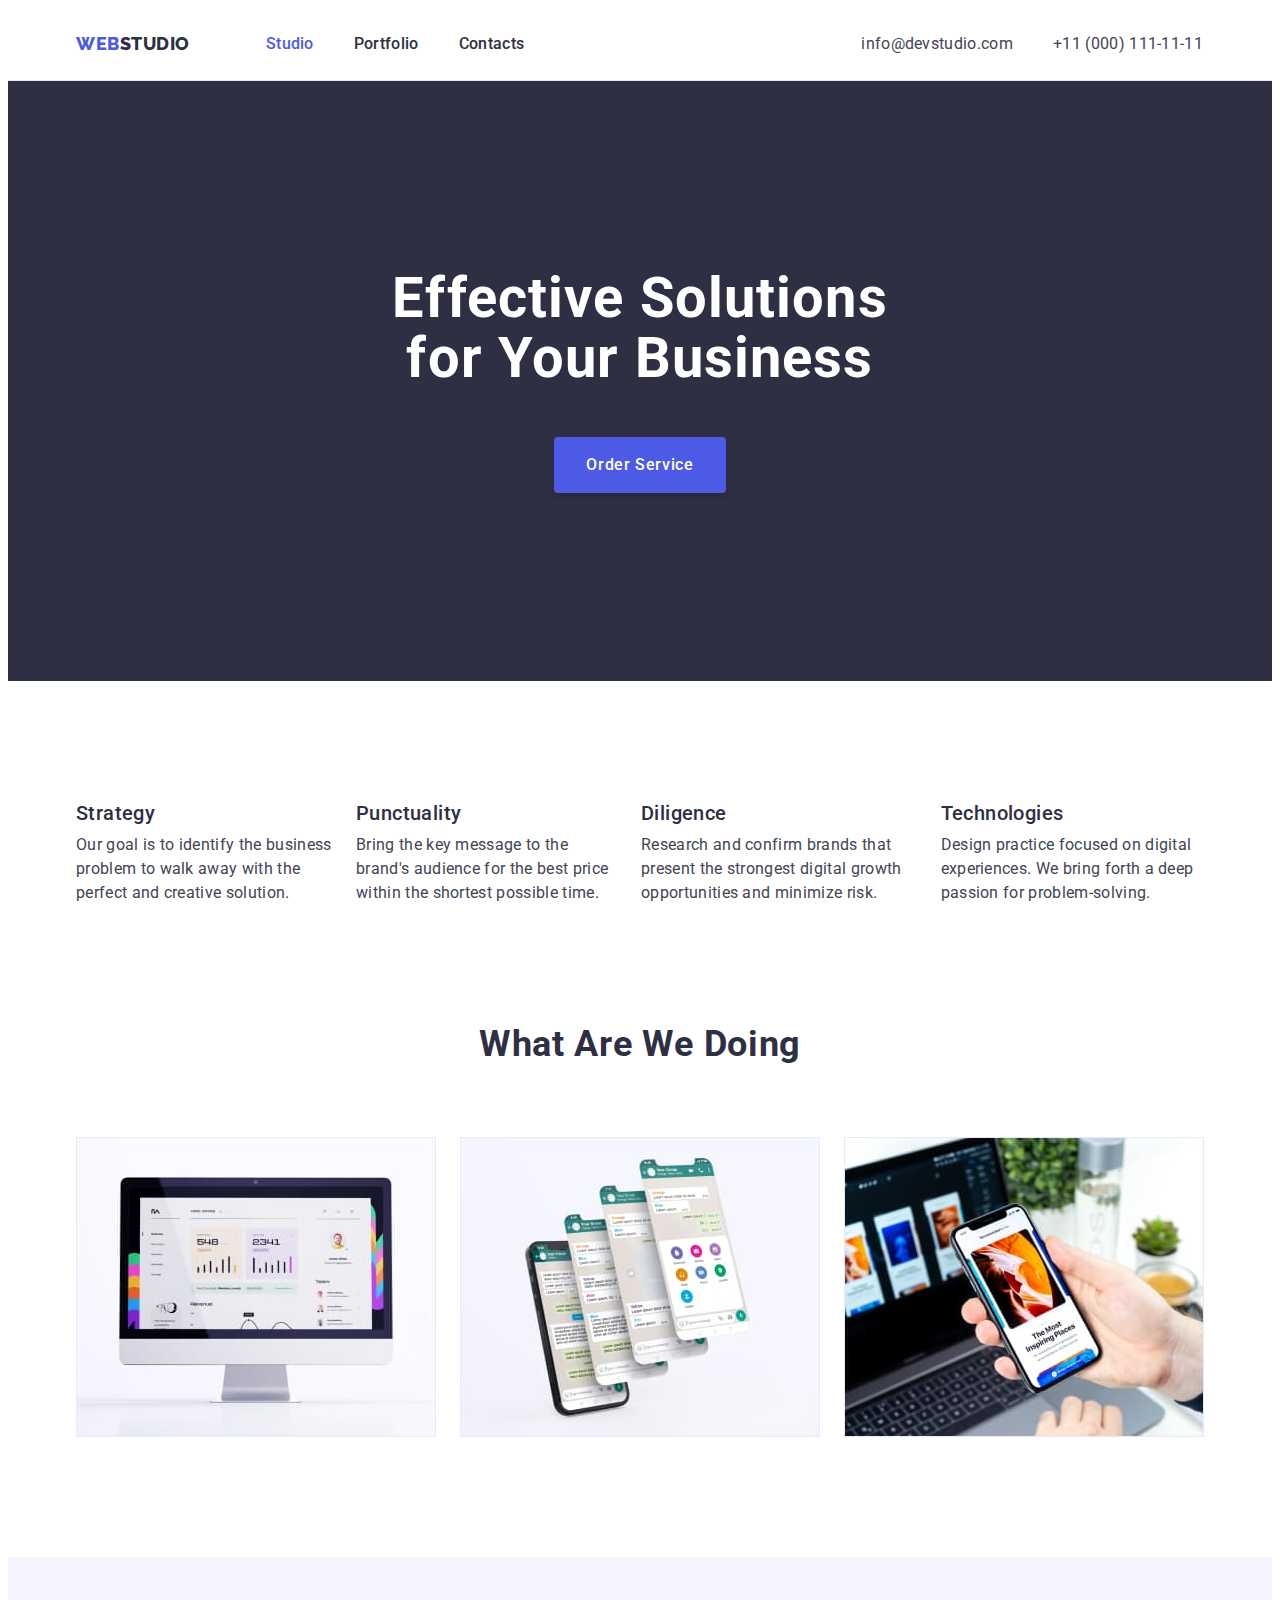
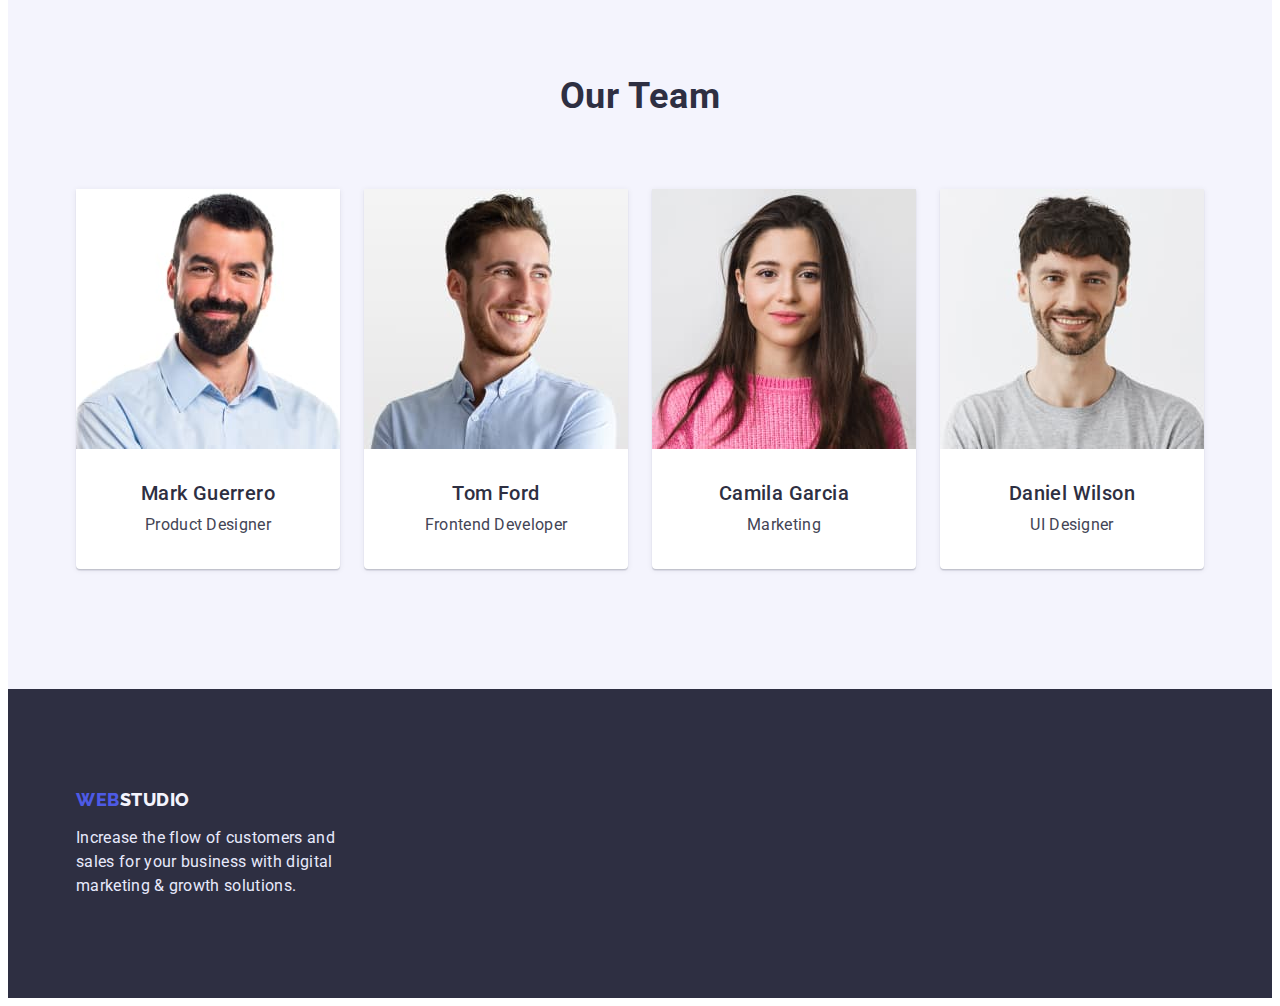
==== index.html @ e0e643dc "Initial commit" ====
<!DOCTYPE html>
<html lang="en">
  <head>
    <meta charset="UTF-8" />
    <meta http-equiv="X-UA-Compatible" content="IE=edge" />
    <meta name="viewport" content="width=device-width, initial-scale=1.0" />
    <title>WEB STUDIO</title>
    <link rel="preconnect" href="https://fonts.googleapis.com" />
    <link rel="preconnect" href="https://fonts.gstatic.com" crossorigin />
    <link
      href="https://fonts.googleapis.com/css2?family=Raleway:wght@800&family=Roboto:wght@400;500;700&display=swap"
      rel="stylesheet"
    />
    <link
      rel="stylesheet"
      href="https://cdnjs.cloudflare.com/ajax/libs/modern-normalize/1.1.0/modern-normalize.min.css"
      integrity="sha512-wpPYUAdjBVSE4KJnH1VR1HeZfpl1ub8YT/NKx4PuQ5NmX2tKuGu6U/JRp5y+Y8XG2tV+wKQpNHVUX03MfMFn9Q=="
      crossorigin="anonymous"
      referrerpolicy="no-referrer"
    />
    <link rel="stylesheet" href="./css/styles.css" />
  </head>
  <body>
    <!-- HEADER -->
    <header class="header">
      <div class="container header-container">
        <nav class="nav">
          <a href="./index.html" class="logo link"
            ><span class="logo-accent">Web</span>Studio</a
          >
          <ul class="nav-list">
            <li class="list">
              <a href="./index.html" class="link nav-link current">Studio</a>
            </li>
            <li class="list">
              <a href="./portfolio.html" class="link nav-link">Portfolio</a>
            </li>
            <li class="list">
              <a href="" class="link nav-link">Contacts</a>
            </li>
          </ul>
        </nav>
        <address>
          <ul class="address-list">
            <li class="list address-list-item">
              <a href="mailto:info@devstudio.com" class="link address-link"
                >info@devstudio.com</a
              >
            </li>
            <li class="list address-list-item">
              <a href="tel:+110001111111" class="link address-link"
                >+11 (000) 111-11-11</a
              >
            </li>
          </ul>
        </address>
      </div>
    </header>

    <!-- BODY -->
    <main>
      <!-- HERO -->
      <section class="section-black">
        <div class="container">
          <h1 class="hero-title">
            Effective Solutions <br />for Your Business
          </h1>
          <button type="button" class="hero-btn">Order Service</button>
        </div>
      </section>

      <!-- Feature -->
      <section class="feature-section">
       <div class="container">
          <h2 class="section-title hidden">Our feature</h2>
          <ul class="feature-list">
            <li class="list">
              <h3 class="subtitle">Strategy</h3>
              <p class="section-text">
                Our goal is to identify the business problem to walk away with
                the perfect and creative solution.
              </p>
            </li>
            <li class="list">
              <h3 class="subtitle">Punctuality</h3>
              <p class="section-text">
                Bring the key message to the brand's audience for the best price
                within the shortest possible time.
              </p>
            </li>
            <li class="list">
              <h3 class="subtitle">Diligence</h3>
              <p class="section-text">
                Research and confirm brands that present the strongest digital
                growth opportunities and minimize risk.
              </p>
            </li>
            <li class="list">
              <h3 class="subtitle">Technologies</h3>
              <p class="section-text">
                Design practice focused on digital experiences. We bring forth a
                deep passion for problem-solving.
              </p>
            </li>
          </ul>
        </div>
      </section>

      <!-- What are we doing -->
      <section class="product-section">
        <div class="container">
          <h2 class="section-title">What are we doing</h2>
          <ul class="product-section-list">
            <li class="list">
              <img
                src="./images/item-one.jpg"
                alt="Monitor with the opend page of the blog"
                width="360"
              />
            </li>
            <li class="list">
              <img
                src="./images/item-two.jpg"
                alt="Several screens of the chats of the phone"
                width="360"
              />
            </li>
            <li class="list">
              <img
                src="./images/item-three.jpg"
                alt="Computer on the background of the phone"
                width="360"
              />
            </li>
          </ul>
        </div>
      </section>

      <!-- TEAM -->
      <section class="team-section">
        <div class="container">
          <h2 class="section-title">Our Team</h2>
          <ul class="team-list">
            <li class="list team-item">
              <img
                src="./images/mark-guerrero.jpg"
                alt="Smiling man with short hair, beard and blue shirt"
                width="264"
              />
              <div class="team-item-container">
                <h3 class="subtitle">Mark Guerrero</h3>
                <p class="section-text">Product Designer</p>
              </div>
            </li>
            <li class="list team-item">
              <img
                src="./images/tom-ford.jpg"
                alt="Wide smiling man with middle brown hair, beard and blue shirt"
                width="264"
              />
              <div class="team-item-container">
                <h3 class="subtitle">Tom Ford</h3>
                <p class="section-text">Frontend Developer</p>
              </div>
            </li>
            <li class="list team-item">
              <img
                src="./images/camila-garcia.jpg"
                alt="Young pretty woman with long dark hair and in a pink sweater"
                width="264"
              />
              <div class="team-item-container">
                <h3 class="subtitle">Camila Garcia</h3>
                <p class="section-text">Marketing</p>
              </div>
            </li>
            <li class="list team-item">
              <img
                src="./images/daniel-wilson.jpg"
                alt="Smiling young man with thick short hair, beard and grey T-shirt"
                width="264"
              />
              <div class="team-item-container">
                <h3 class="subtitle">Daniel Wilson</h3>
                <p class="section-text">UI Designer</p>
              </div>
            </li>
          </ul>
        </div>
      </section>
    </main>

    <!-- FOOTER -->
    <footer class="footer-section">
      <div class="container">
        <a href="./index.html" class="link footer-logo"
          ><span class="logo-accent">Web</span>Studio</a
        >
        <p class="footer-text">
          Increase the flow of customers and sales for your business with
          digital marketing & growth solutions.
        </p>
      </div>
    </footer>
  </body>
</html>
---- css/styles.css ----
:root {
  --primary-brand-color: #4d5ae5;
  --pressed-state-color: #404bbf;
  --dark-color: #2e2f42;
  --main-text-color: #434455;
  --decor-color: #e7e9fc;
  --light-color: #f4f4fd;
  --white-color: #ffffff;

  --main-letter-spacing: 0.02em;
}

/* -----------------GENERAL SETTINGS----------------- */

html {
  box-sizing: border-box;
}

*,
*::before,
*::after {
  box-sizing: inherit;
}

body {
  font-family: "Roboto", sans-serif;
  font-size: 16px;
  color: var(--main-text-color);
  background-color: var(--white-color);
}

h1,
h2,
h3,
h4,
h5,
ul,
p {
  margin: 0;
  padding: 0;
}

img {
  display: block;
  max-width: 100%;
  height: auto;
}

.nav-link.current {
  color: var(--primary-brand-color);
}

.link {
  text-decoration: none;
}

.list {
  list-style: none;
  margin: 0;
  padding: 0;
}

.hidden {
  position: absolute;
  white-space: nowrap;
  width: 1px;
  height: 1px;
  overflow: hidden;
  border: 0;
  padding: 0;
  clip: rect(0 0 0 0);
  clip-path: inset(50%);
  margin: -1px;
}

/* -----------------HEADER----------------- */
.header {
  padding: 24px 0 24px;
  background-color: var(--white-color);
  border-bottom: 1px solid var(--decor-color);
}

.header-container {
  display: flex;
  justify-content: space-between;
}

.nav {
  display: flex;
  align-items: flex-start;
}

.logo {
  font-family: "Raleway", sans-serif;
  font-weight: 800;
  font-size: 18px;
  line-height: 1.333;
  color: var(--dark-color);
  text-transform: uppercase;
  letter-spacing: 0.03em;
  margin-right: 76px;
}

.logo-accent {
  color: var(--primary-brand-color);
}

.nav-list {
  display: flex;
  gap: 40px;
}

.nav-link {
  color: var(--dark-color);
  font-weight: 500;
  line-height: 1.5;
  letter-spacing: var(--main-letter-spacing);
  gap: 40px;
}

.link.nav-link:hover,
.link.nav-link:focus,
.link.nav-link:active {
  color: var(--pressed-state-color);
}

.address-list {
  display: flex;
  gap: 40px;
}

.address-list-item {
  min-width: 151px;
}

.address-link {
  font-style: normal;
  color: var(--main-text-color);
  line-height: 1.5;
  letter-spacing: var(--main-letter-spacing);
}

.address-link:hover,
.address-link:focus,
.address-link:active {
  color: var(--pressed-state-color);
}

/* -----------------HERO----------------- */
.section-black {
  background-color: var(--dark-color);
  text-align: center;
  padding: 188px 0px;
}
.hero-title {
  color: var(--white-color);
  font-weight: 700;
  font-size: 56px;
  line-height: 1.071;
  letter-spacing: var(--main-letter-spacing);
  margin-bottom: 48px;
}
.hero-btn {
  font-family: "Roboto", sans-serif;
  background-color: var(--primary-brand-color);
  box-shadow: 0px 4px 4px rgba(0, 0, 0, 0.15);
  border-radius: 4px;
  border: none;
  color: var(--white-color);
  padding: 16px 32px;
  font-size: 16px;
  font-weight: 500;
  line-height: 24px;
  letter-spacing: 0.04em;
  cursor: pointer;
}
.hero-btn:hover,
.hero-btn:focus {
  background-color: var(--pressed-state-color);
}

/* -----------------SECTION GENERAL SETTINGS----------------- */
.container {
  width: 100%;
  max-width: 1158px;
  padding: 0 15px;
  margin: 0 auto;
  /* outline: 2px solid red; */
}

.section-title {
  font-weight: 700;
  font-size: 36px;
  line-height: 1.11;
  letter-spacing: var(--main-letter-spacing);
  text-transform: capitalize;
  color: var(--dark-color);
  margin-bottom: 72px;
  text-align: center;
}

.subtitle {
  color: var(--dark-color);
  font-weight: 500;
  font-size: 20px;
  line-height: 1.2;
  letter-spacing: var(--main-letter-spacing);
  margin-bottom: 8px;
}
.section-text {
  line-height: 1.5;
  letter-spacing: var(--main-letter-spacing);
}

/* -----------------FEATURE SECTION----------------- */
.feature-section {
  padding-top: 120px;
  padding-bottom: 60px;
}

.feature-list {
  display: flex;
  gap: 24px;
}

.feature-list > .list {
  width: calc((100%-3 * 24) / 4);
}

/* -----------------WHAT WE ARE DOING SECTION----------------- */
.product-section {
  padding: 60px 0 120px 0;
}

.product-section-list {
  display: flex;
  gap: 24px;
}

/* -----------------TEAM SECTION----------------- */
.team-section {
  background-color: var(--light-color);
  padding: 120px 0;
}

.team-item {
  background-color: var(--white-color);
  max-width: 264px;
  text-align: center;
  box-shadow: 0px 1px 6px rgba(46, 47, 66, 0.08),
    0px 1px 1px rgba(46, 47, 66, 0.16), 0px 2px 1px rgba(46, 47, 66, 0.08);
  border-radius: 0px 0px 4px 4px;
}

.team-item-container {
  padding: 32px 0;
}

.team-list {
  display: flex;
  gap: 24px;
}

/* -----------------FOOTER----------------- */
.footer-section {
  margin: 0;
  background-color: var(--dark-color);
  padding: 100px 0 100px 0;
}
.footer-logo {
  display: inline-block;
  color: var(--light-color);
  font-weight: 800;
  font-size: 18px;
  font-family: "Raleway", sans-serif;
  letter-spacing: 0.03em;
  text-transform: uppercase;
  margin-bottom: 16px;
}
.footer-text {
  color: var(--decor-color);
  line-height: 1.5;
  letter-spacing: var(--main-letter-spacing);
  max-width: 264px;
}

/* -----------------PORTFOLIO----------------- */
.section-btn {
  margin-bottom: 72px;
}

.portfolio-btn {
  background-color: var(--light-color);
  border: 1px solid var(--decor-color);
  border-radius: 4px;
  font-family: "Roboto", sans-serif;
  font-size: 16px;
  font-weight: 500;
  line-height: 1.5;
  letter-spacing: 0.04em;
  color: var(--primary-brand-color);
  cursor: pointer;
  padding: 12px 24px;
}

.portfolio-btn:hover,
.portfolio-btn:focus {
  background-color: var(--pressed-state-color);
  color: var(--white-color);
  border-color: transparent;
  box-shadow: 0px 3px 1px rgba(0, 0, 0, 0.1), 0px 2px 1px rgba(0, 0, 0, 0.08),
    0px 2px 2px rgba(0, 0, 0, 0.12);
}

.portfolio-section {
  padding-top: 96px;
  padding-bottom: 120px;
}

.section-btn {
  display: flex;
  gap: 24px;
  justify-content: center;
}

.portfolio-list {
  display: flex;
  flex-wrap: wrap;
  gap: 24px;
  row-gap: 48px;
}

.portfolio-list-item {
  max-width: calc((100% - 48px) / 3);
}

.portfolio-list-item-div {
  max-width: 360px;
  border: 1px solid var(--decor-color);
  border-top: none;
  padding: 32px 0 32px 16px;
}

.subtitle-portfolio {
  margin: 0 0 8px;
}
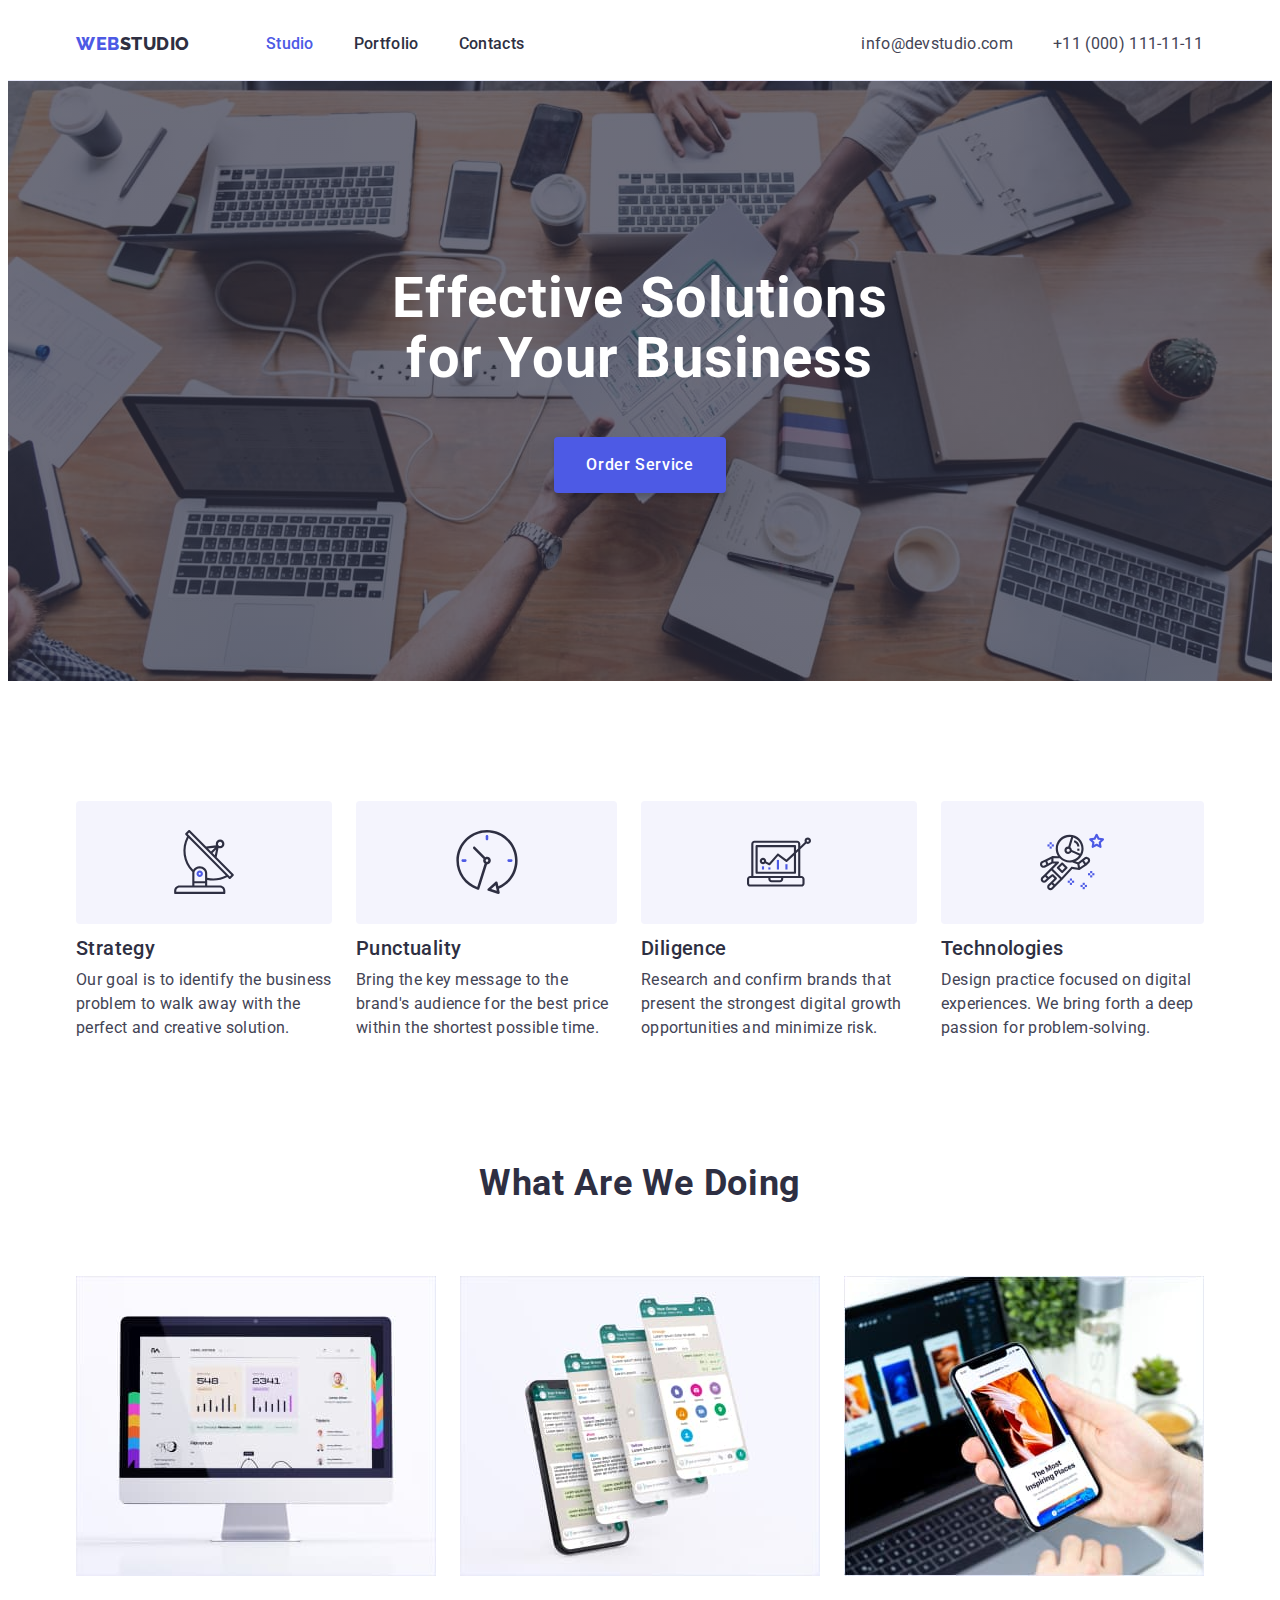
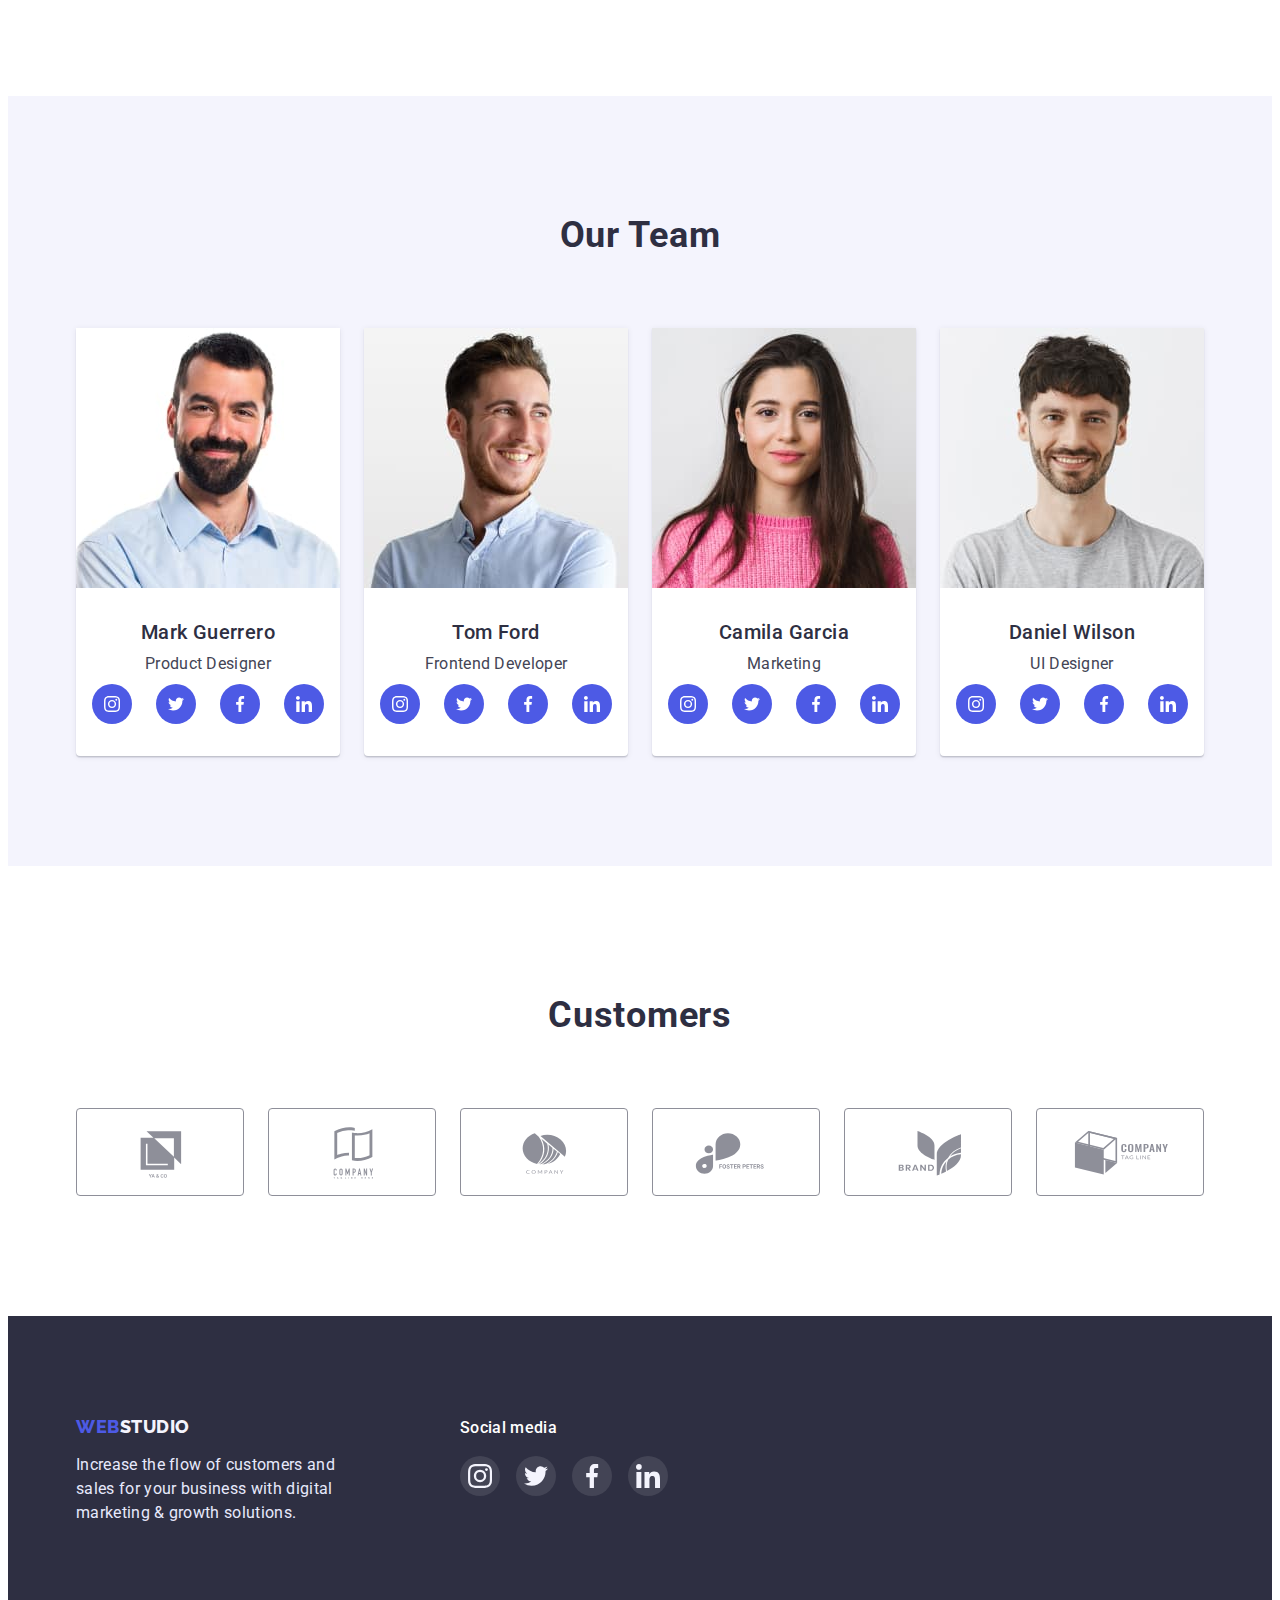
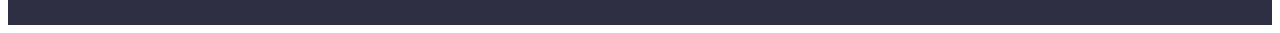
==== commit 5583a688: "Added decorative effects and vector images" ====
--- a/index.html
+++ b/index.html
@@ -9,15 +9,13 @@
     <link rel="preconnect" href="https://fonts.gstatic.com" crossorigin />
     <link
       href="https://fonts.googleapis.com/css2?family=Raleway:wght@800&family=Roboto:wght@400;500;700&display=swap"
-      rel="stylesheet"
-    />
+      rel="stylesheet" />
     <link
       rel="stylesheet"
       href="https://cdnjs.cloudflare.com/ajax/libs/modern-normalize/1.1.0/modern-normalize.min.css"
       integrity="sha512-wpPYUAdjBVSE4KJnH1VR1HeZfpl1ub8YT/NKx4PuQ5NmX2tKuGu6U/JRp5y+Y8XG2tV+wKQpNHVUX03MfMFn9Q=="
       crossorigin="anonymous"
-      referrerpolicy="no-referrer"
-    />
+      referrerpolicy="no-referrer" />
     <link rel="stylesheet" href="./css/styles.css" />
   </head>
   <body>
@@ -57,9 +55,9 @@
       </div>
     </header>
 
-    <!-- BODY -->
+    <!----------------------- BODY ----------------------->
     <main>
-      <!-- HERO -->
+      <!----------------------- HERO ----------------------->
       <section class="section-black">
         <div class="container">
           <h1 class="hero-title">
@@ -69,33 +67,33 @@
         </div>
       </section>
 
-      <!-- Feature -->
+      <!----------------------- Feature ----------------------->
       <section class="feature-section">
-       <div class="container">
+        <div class="container">
           <h2 class="section-title hidden">Our feature</h2>
           <ul class="feature-list">
-            <li class="list">
+            <li class="list feature-item">
               <h3 class="subtitle">Strategy</h3>
               <p class="section-text">
                 Our goal is to identify the business problem to walk away with
                 the perfect and creative solution.
               </p>
             </li>
-            <li class="list">
+            <li class="list feature-item punct">
               <h3 class="subtitle">Punctuality</h3>
               <p class="section-text">
                 Bring the key message to the brand's audience for the best price
                 within the shortest possible time.
               </p>
             </li>
-            <li class="list">
+            <li class="list feature-item dil">
               <h3 class="subtitle">Diligence</h3>
               <p class="section-text">
                 Research and confirm brands that present the strongest digital
                 growth opportunities and minimize risk.
               </p>
             </li>
-            <li class="list">
+            <li class="list feature-item tech">
               <h3 class="subtitle">Technologies</h3>
               <p class="section-text">
                 Design practice focused on digital experiences. We bring forth a
@@ -106,7 +104,7 @@
         </div>
       </section>
 
-      <!-- What are we doing -->
+      <!----------------------- What are we doing ----------------------->
       <section class="product-section">
         <div class="container">
           <h2 class="section-title">What are we doing</h2>
@@ -115,28 +113,25 @@
               <img
                 src="./images/item-one.jpg"
                 alt="Monitor with the opend page of the blog"
-                width="360"
-              />
+                width="360" />
             </li>
             <li class="list">
               <img
                 src="./images/item-two.jpg"
                 alt="Several screens of the chats of the phone"
-                width="360"
-              />
+                width="360" />
             </li>
             <li class="list">
               <img
                 src="./images/item-three.jpg"
                 alt="Computer on the background of the phone"
-                width="360"
-              />
-            </li>
-          </ul>
-        </div>
-      </section>
-
-      <!-- TEAM -->
+                width="360" />
+            </li>
+          </ul>
+        </div>
+      </section>
+
+      <!----------------------- TEAM ----------------------->
       <section class="team-section">
         <div class="container">
           <h2 class="section-title">Our Team</h2>
@@ -145,61 +140,253 @@
               <img
                 src="./images/mark-guerrero.jpg"
                 alt="Smiling man with short hair, beard and blue shirt"
-                width="264"
-              />
+                width="264" />
               <div class="team-item-container">
                 <h3 class="subtitle">Mark Guerrero</h3>
                 <p class="section-text">Product Designer</p>
+                <ul class="team-soc-list list">
+                  <li class="team-soc-item">
+                    <a href="" class="team-soc-link link">
+                      <svg class="team-soc-icon" width="16" height="16">
+                        <use href="./images/icons.svg#icon-instagram"></use>
+                      </svg>
+                    </a>
+                  </li>
+                  <li class="team-soc-item">
+                    <a href="" class="team-soc-link link">
+                      <svg class="team-soc-icon" width="16" height="16">
+                        <use href="./images/icons.svg#icon-twitter"></use>
+                      </svg>
+                    </a>
+                  </li>
+                  <li class="team-soc-item">
+                    <a href="" class="team-soc-link link">
+                      <svg class="team-soc-icon" width="16" height="16">
+                        <use href="./images/icons.svg#icon-facebook"></use>
+                      </svg>
+                    </a>
+                  </li>
+                  <li class="team-soc-item">
+                    <a href="" class="team-soc-link link">
+                      <svg class="team-soc-icon" width="16" height="16">
+                        <use href="./images/icons.svg#icon-linkedin"></use>
+                      </svg>
+                    </a>
+                  </li>
+                </ul>
               </div>
             </li>
             <li class="list team-item">
               <img
                 src="./images/tom-ford.jpg"
                 alt="Wide smiling man with middle brown hair, beard and blue shirt"
-                width="264"
-              />
+                width="264" />
               <div class="team-item-container">
                 <h3 class="subtitle">Tom Ford</h3>
                 <p class="section-text">Frontend Developer</p>
+                <ul class="team-soc-list list">
+                  <li class="team-soc-item">
+                    <a href="" class="team-soc-link link">
+                      <svg class="team-soc-icon" width="16" height="16">
+                        <use href="./images/icons.svg#icon-instagram"></use>
+                      </svg>
+                    </a>
+                  </li>
+                  <li class="team-soc-item">
+                    <a href="" class="team-soc-link link">
+                      <svg class="team-soc-icon" width="16" height="16">
+                        <use href="./images/icons.svg#icon-twitter"></use>
+                      </svg>
+                    </a>
+                  </li>
+                  <li class="team-soc-item">
+                    <a href="" class="team-soc-link link"
+                      ><svg class="team-soc-icon" width="16" height="16">
+                        <use href="./images/icons.svg#icon-facebook"></use></svg
+                    ></a>
+                  </li>
+                  <li class="team-soc-item">
+                    <a href="" class="team-soc-link link"
+                      ><svg class="team-soc-icon" width="16" height="16">
+                        <use href="./images/icons.svg#icon-linkedin"></use></svg
+                    ></a>
+                  </li>
+                </ul>
               </div>
             </li>
             <li class="list team-item">
               <img
                 src="./images/camila-garcia.jpg"
                 alt="Young pretty woman with long dark hair and in a pink sweater"
-                width="264"
-              />
+                width="264" />
               <div class="team-item-container">
                 <h3 class="subtitle">Camila Garcia</h3>
                 <p class="section-text">Marketing</p>
+                <ul class="team-soc-list list">
+                  <li class="team-soc-item">
+                    <a href="" class="team-soc-link link">
+                      <svg class="team-soc-icon" width="16" height="16">
+                        <use href="./images/icons.svg#icon-instagram"></use>
+                      </svg>
+                    </a>
+                  </li>
+                  <li class="team-soc-item">
+                    <a href="" class="team-soc-link link"
+                      ><svg class="team-soc-icon" width="16" height="16">
+                        <use href="./images/icons.svg#icon-twitter"></use></svg
+                    ></a>
+                  </li>
+                  <li class="team-soc-item">
+                    <a href="" class="team-soc-link link"
+                      ><svg class="team-soc-icon" width="16" height="16">
+                        <use href="./images/icons.svg#icon-facebook"></use></svg
+                    ></a>
+                  </li>
+                  <li class="team-soc-item">
+                    <a href="" class="team-soc-link link"
+                      ><svg class="team-soc-icon" width="16" height="16">
+                        <use href="./images/icons.svg#icon-linkedin"></use></svg
+                    ></a>
+                  </li>
+                </ul>
               </div>
             </li>
             <li class="list team-item">
               <img
                 src="./images/daniel-wilson.jpg"
                 alt="Smiling young man with thick short hair, beard and grey T-shirt"
-                width="264"
-              />
+                width="264" />
               <div class="team-item-container">
                 <h3 class="subtitle">Daniel Wilson</h3>
                 <p class="section-text">UI Designer</p>
+                <ul class="team-soc-list list">
+                  <li class="team-soc-item">
+                    <a href="" class="team-soc-link link">
+                      <svg class="team-soc-icon" width="16" height="16">
+                        <use href="./images/icons.svg#icon-instagram"></use>
+                      </svg>
+                    </a>
+                  </li>
+                  <li class="team-soc-item">
+                    <a href="" class="team-soc-link link"
+                      ><svg class="team-soc-icon" width="16" height="16">
+                        <use href="./images/icons.svg#icon-twitter"></use></svg
+                    ></a>
+                  </li>
+                  <li class="team-soc-item">
+                    <a href="" class="team-soc-link link"
+                      ><svg class="team-soc-icon" width="16" height="16">
+                        <use href="./images/icons.svg#icon-facebook"></use></svg
+                    ></a>
+                  </li>
+                  <li class="team-soc-item">
+                    <a href="" class="team-soc-link link"
+                      ><svg class="team-soc-icon" width="16" height="16">
+                        <use href="./images/icons.svg#icon-linkedin"></use></svg
+                    ></a>
+                  </li>
+                </ul>
               </div>
             </li>
           </ul>
         </div>
       </section>
+
+      <!----------------------- CUSTOMERS ----------------------->
+      <section class="customer-section">
+        <div class="container">
+          <h2 class="section-title">Customers</h2>
+          <ul class="customer-list list">
+            <li class="customer-item">
+              <a href="" class="customer-link link">
+                <svg class="customer-icon" width="104" height="56">
+                  <use href="./images/icons.svg#icon-Logo"></use>
+                </svg>
+              </a>
+            </li>
+            <li class="customer-item">
+              <a href="" class="customer-link link">
+                <svg class="customer-icon" width="104" height="56">
+                  <use href="./images/icons.svg#icon-Logo-1"></use>
+                </svg>
+              </a>
+            </li>
+            <li class="customer-item">
+              <a href="" class="customer-link link">
+                <svg class="customer-icon" width="104" height="56">
+                  <use href="./images/icons.svg#icon-Logo-2"></use>
+                </svg>
+              </a>
+            </li>
+            <li class="customer-item">
+              <a href="" class="customer-link link">
+                <svg class="customer-icon" width="104" height="56">
+                  <use href="./images/icons.svg#icon-Logo-3"></use>
+                </svg>
+              </a>
+            </li>
+            <li class="customer-item">
+              <a href="" class="customer-link link">
+                <svg class="customer-icon" width="104" height="56">
+                  <use href="./images/icons.svg#icon-Logo-4"></use>
+                </svg>
+              </a>
+            </li>
+            <li class="customer-item">
+              <a href="" class="customer-link link">
+                <svg class="customer-icon" width="104" height="56">
+                  <use href="./images/icons.svg#icon-Logo-5"></use>
+                </svg>
+              </a>
+            </li>
+          </ul>
+        </div>
+      </section>
     </main>
 
-    <!-- FOOTER -->
+    <!----------------------- FOOTER ----------------------->
     <footer class="footer-section">
-      <div class="container">
-        <a href="./index.html" class="link footer-logo"
-          ><span class="logo-accent">Web</span>Studio</a
-        >
-        <p class="footer-text">
-          Increase the flow of customers and sales for your business with
-          digital marketing & growth solutions.
-        </p>
+      <div class="footer-container container">
+        <section class="footer-wrap">
+          <a href="./index.html" class="link footer-logo"
+            ><span class="logo-accent">Web</span>Studio</a
+          >
+          <p class="footer-text">
+            Increase the flow of customers and sales for your business with
+            digital marketing & growth solutions.
+          </p>
+        </section>
+        <!---------------- SOCIAL LINKS ---------------->
+        <section class="footer-wrap">
+          <h3 class="footer-subtitle">Social media</h3>
+          <ul class="footer-soc-list list">
+            <li class="footer-soc-item">
+              <a href="" class="footer-soc-link link">
+                <svg class="footer-soc-icon" width="24" height="24">
+                  <use href="./images/icons.svg#icon-instagram"></use>
+                </svg>
+              </a>
+            </li>
+            <li class="footer-soc-item">
+              <a href="" class="footer-soc-link link"
+                ><svg class="team-soc-icon" width="24" height="24">
+                  <use href="./images/icons.svg#icon-twitter"></use></svg
+              ></a>
+            </li>
+            <li class="footer-soc-item">
+              <a href="" class="footer-soc-link link"
+                ><svg class="team-soc-icon" width="24" height="24">
+                  <use href="./images/icons.svg#icon-facebook"></use></svg
+              ></a>
+            </li>
+            <li class="footer-soc-item">
+              <a href="" class="footer-soc-link link"
+                ><svg class="team-soc-icon" width="24" height="24">
+                  <use href="./images/icons.svg#icon-linkedin"></use></svg
+              ></a>
+            </li>
+          </ul>
+        </section>
       </div>
     </footer>
   </body>
--- a/css/styles.css
+++ b/css/styles.css
@@ -148,9 +148,19 @@
 
 /* -----------------HERO----------------- */
 .section-black {
-  background-color: var(--dark-color);
+  background-color: rgba(46, 47, 66, 0.7);
+  background-image: linear-gradient(
+      rgba(46, 47, 66, 0.7),
+      rgba(46, 47, 66, 0.7)
+    ),
+    url(../images/people-office.jpg);
+  background-repeat: no-repeat;
+  background-size: cover;
+  background-position: center;
   text-align: center;
   padding: 188px 0px;
+  margin: 0 auto;
+  max-width: 1440px;
 }
 .hero-title {
   color: var(--white-color);
@@ -215,16 +225,35 @@
 /* -----------------FEATURE SECTION----------------- */
 .feature-section {
   padding-top: 120px;
-  padding-bottom: 60px;
-}
-
+  padding-bottom: 180px;
+}
 .feature-list {
   display: flex;
   gap: 24px;
 }
-
 .feature-list > .list {
   width: calc((100%-3 * 24) / 4);
+}
+.feature-item::before {
+  content: "";
+  display: inline-block;
+  width: 100%;
+  height: 100%;
+  background-color: var(--light-color);
+  border-radius: 4px;
+  margin-bottom: 8px;
+  background-image: url("../images/antenna.svg");
+  background-repeat: no-repeat;
+  background-position: center;
+}
+.feature-item.punct::before {
+  background-image: url("../images/clock.svg");
+}
+.feature-item.dil::before {
+  background-image: url("../images/diagram.svg");
+}
+.feature-item.tech::before {
+  background-image: url("../images/astronaut.svg");
 }
 
 /* -----------------WHAT WE ARE DOING SECTION----------------- */
@@ -240,7 +269,7 @@
 /* -----------------TEAM SECTION----------------- */
 .team-section {
   background-color: var(--light-color);
-  padding: 120px 0;
+  padding: 120px 0 110px 0;
 }
 
 .team-item {
@@ -253,12 +282,70 @@
 }
 
 .team-item-container {
-  padding: 32px 0;
-}
-
+  padding: 32px 16px;
+}
+
+.team-item-container > .section-text {
+  margin-bottom: 8px;
+}
 .team-list {
   display: flex;
   gap: 24px;
+}
+.team-soc-list {
+  display: flex;
+  gap: 24px;
+  justify-content: center;
+}
+.team-soc-item {
+  width: 40px;
+  height: 40px;
+}
+.team-soc-link {
+  width: 100%;
+  height: 100%;
+  border-radius: 50%;
+  display: flex;
+  justify-content: center;
+  align-items: center;
+  background-color: var(--primary-brand-color);
+  fill: var(--white-color);
+}
+.team-soc-link:is(:hover, :focus) {
+  background-color: var(--pressed-state-color);
+}
+
+/* -----------------CUSTOMERS----------------- */
+.customer-section {
+  padding: 130px 0 120px 0;
+}
+.customer-list {
+  display: flex;
+  gap: 24px;
+}
+.customer-item {
+  width: 168px;
+  height: 88px;
+}
+.customer-link {
+  width: 100%;
+  height: 100%;
+  border: 1px solid #8e8f99;
+  border-radius: 4px;
+  display: flex;
+  justify-content: center;
+  align-items: center;
+  padding: 16px 32px;
+}
+
+.customer-icon {
+  fill: #8e8f99;
+}
+.customer-link:is(:hover, :focus) {
+  border-color: var(--pressed-state-color);
+}
+.customer-link:is(:hover, :focus) > .customer-icon {
+  fill: var(--pressed-state-color);
 }
 
 /* -----------------FOOTER----------------- */
@@ -266,6 +353,10 @@
   margin: 0;
   background-color: var(--dark-color);
   padding: 100px 0 100px 0;
+}
+.footer-container {
+  display: flex;
+  gap: 120px;
 }
 .footer-logo {
   display: inline-block;
@@ -283,6 +374,36 @@
   letter-spacing: var(--main-letter-spacing);
   max-width: 264px;
 }
+.footer-subtitle {
+  margin-bottom: 16px;
+  color: var(--white-color);
+  font-size: 16px;
+  font-weight: 500;
+  line-height: 1.5;
+  letter-spacing: 0.02em;
+}
+.footer-soc-list {
+  display: flex;
+  gap: 16px;
+  justify-content: center;
+}
+.footer-soc-item {
+  width: 40px;
+  height: 40px;
+}
+.footer-soc-link {
+  width: 100%;
+  height: 100%;
+  border-radius: 50%;
+  display: flex;
+  justify-content: center;
+  align-items: center;
+  background-color: rgba(255, 255, 255, 0.1);
+  fill: var(--light-color);
+}
+.footer-soc-link:is(:hover, :focus) {
+  background-color: #31d0aa;
+}
 
 /* -----------------PORTFOLIO----------------- */
 .section-btn {
@@ -310,6 +431,7 @@
   border-color: transparent;
   box-shadow: 0px 3px 1px rgba(0, 0, 0, 0.1), 0px 2px 1px rgba(0, 0, 0, 0.08),
     0px 2px 2px rgba(0, 0, 0, 0.12);
+  /* border-bottom-color: transparent; */
 }
 
 .portfolio-section {
@@ -331,16 +453,24 @@
 }
 
 .portfolio-list-item {
-  max-width: calc((100% - 48px) / 3);
-}
-
+  /* max-width: calc((100% - 48px) / 3); */
+  width: 360px;
+}
 .portfolio-list-item-div {
-  max-width: 360px;
+  width: 360px;
   border: 1px solid var(--decor-color);
   border-top: none;
   padding: 32px 0 32px 16px;
 }
-
+.portfolio-list-item:hover > .portfolio-list-item-div,
+.portfolio-list-item:focus > .portfolio-list-item-div {
+  border: none;
+}
+.portfolio-list-item:is(:hover, :focus) {
+  border: 0.5px solid var(--light-color);
+  box-shadow: 0px 1px 6px rgba(46, 47, 66, 0.08),
+    0px 1px 1px rgba(46, 47, 66, 0.16), 0px 2px 1px rgba(46, 47, 66, 0.08);
+}
 .subtitle-portfolio {
   margin: 0 0 8px;
 }
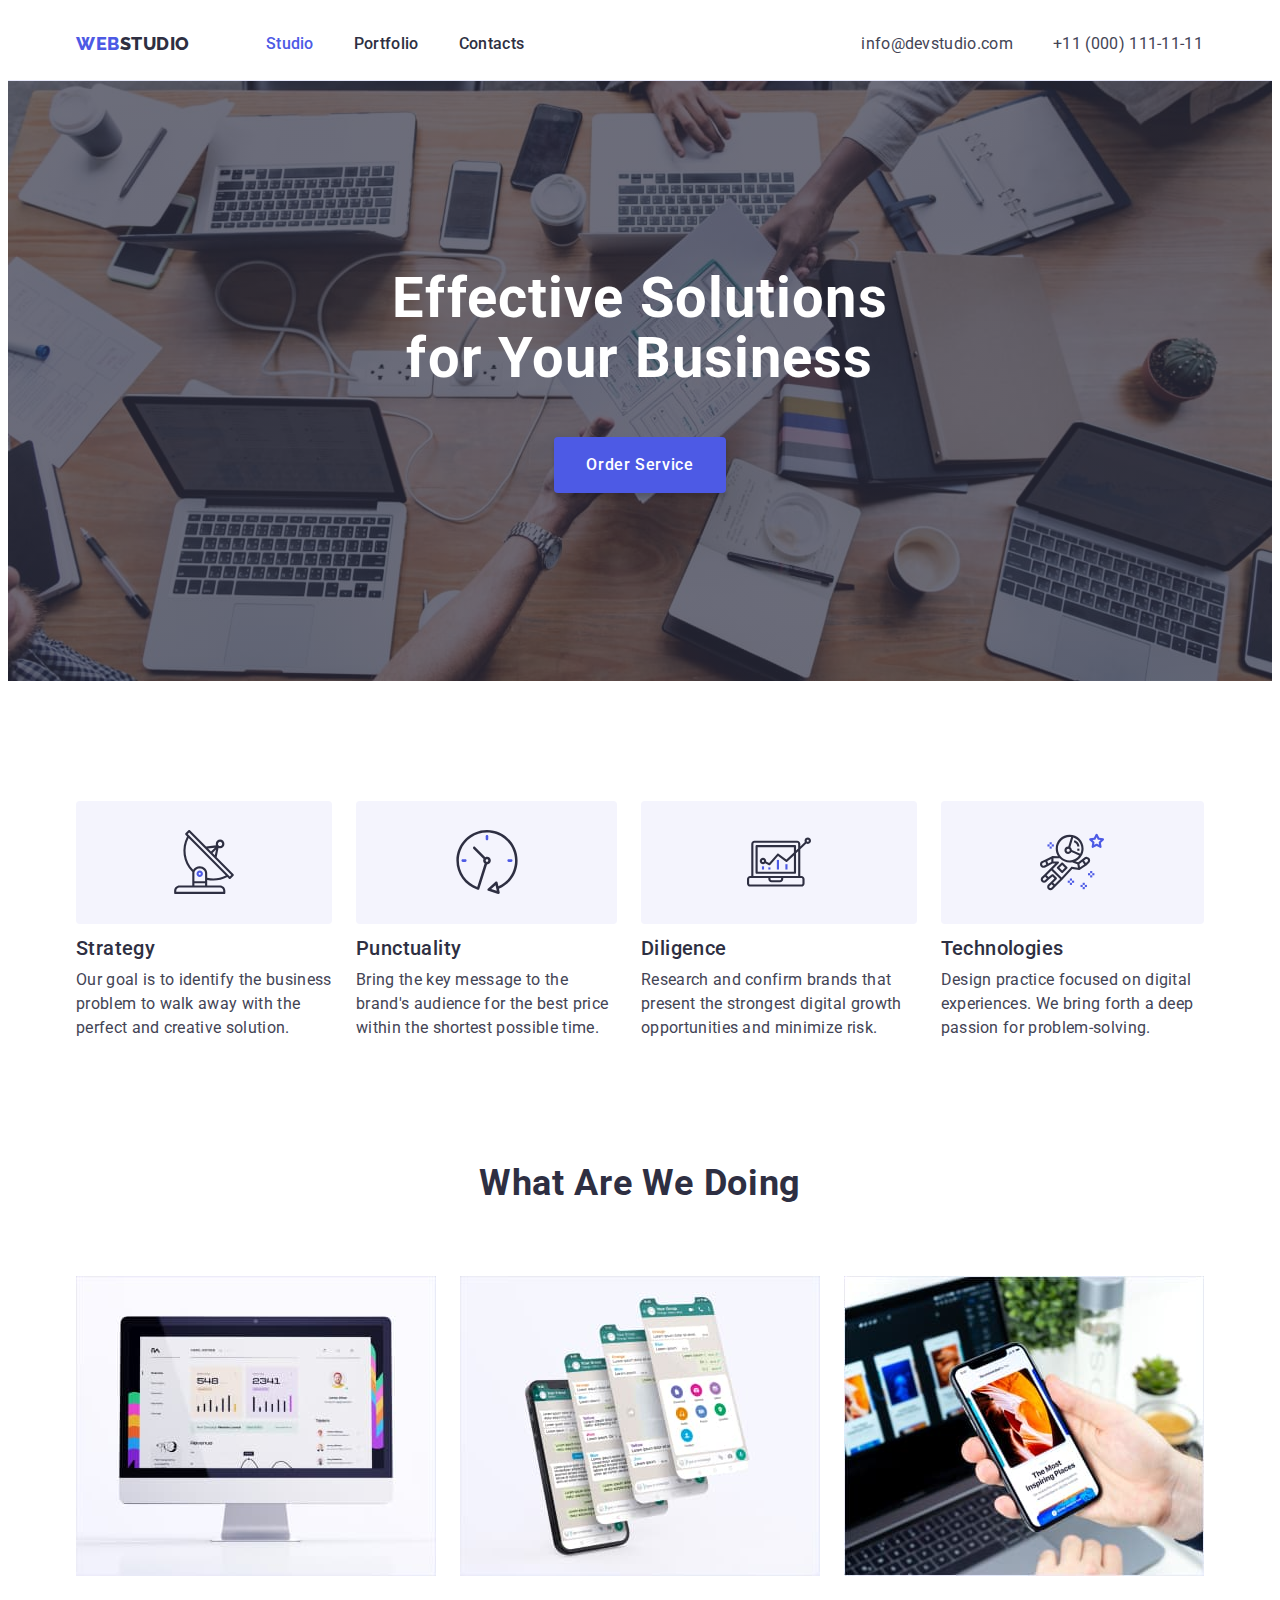
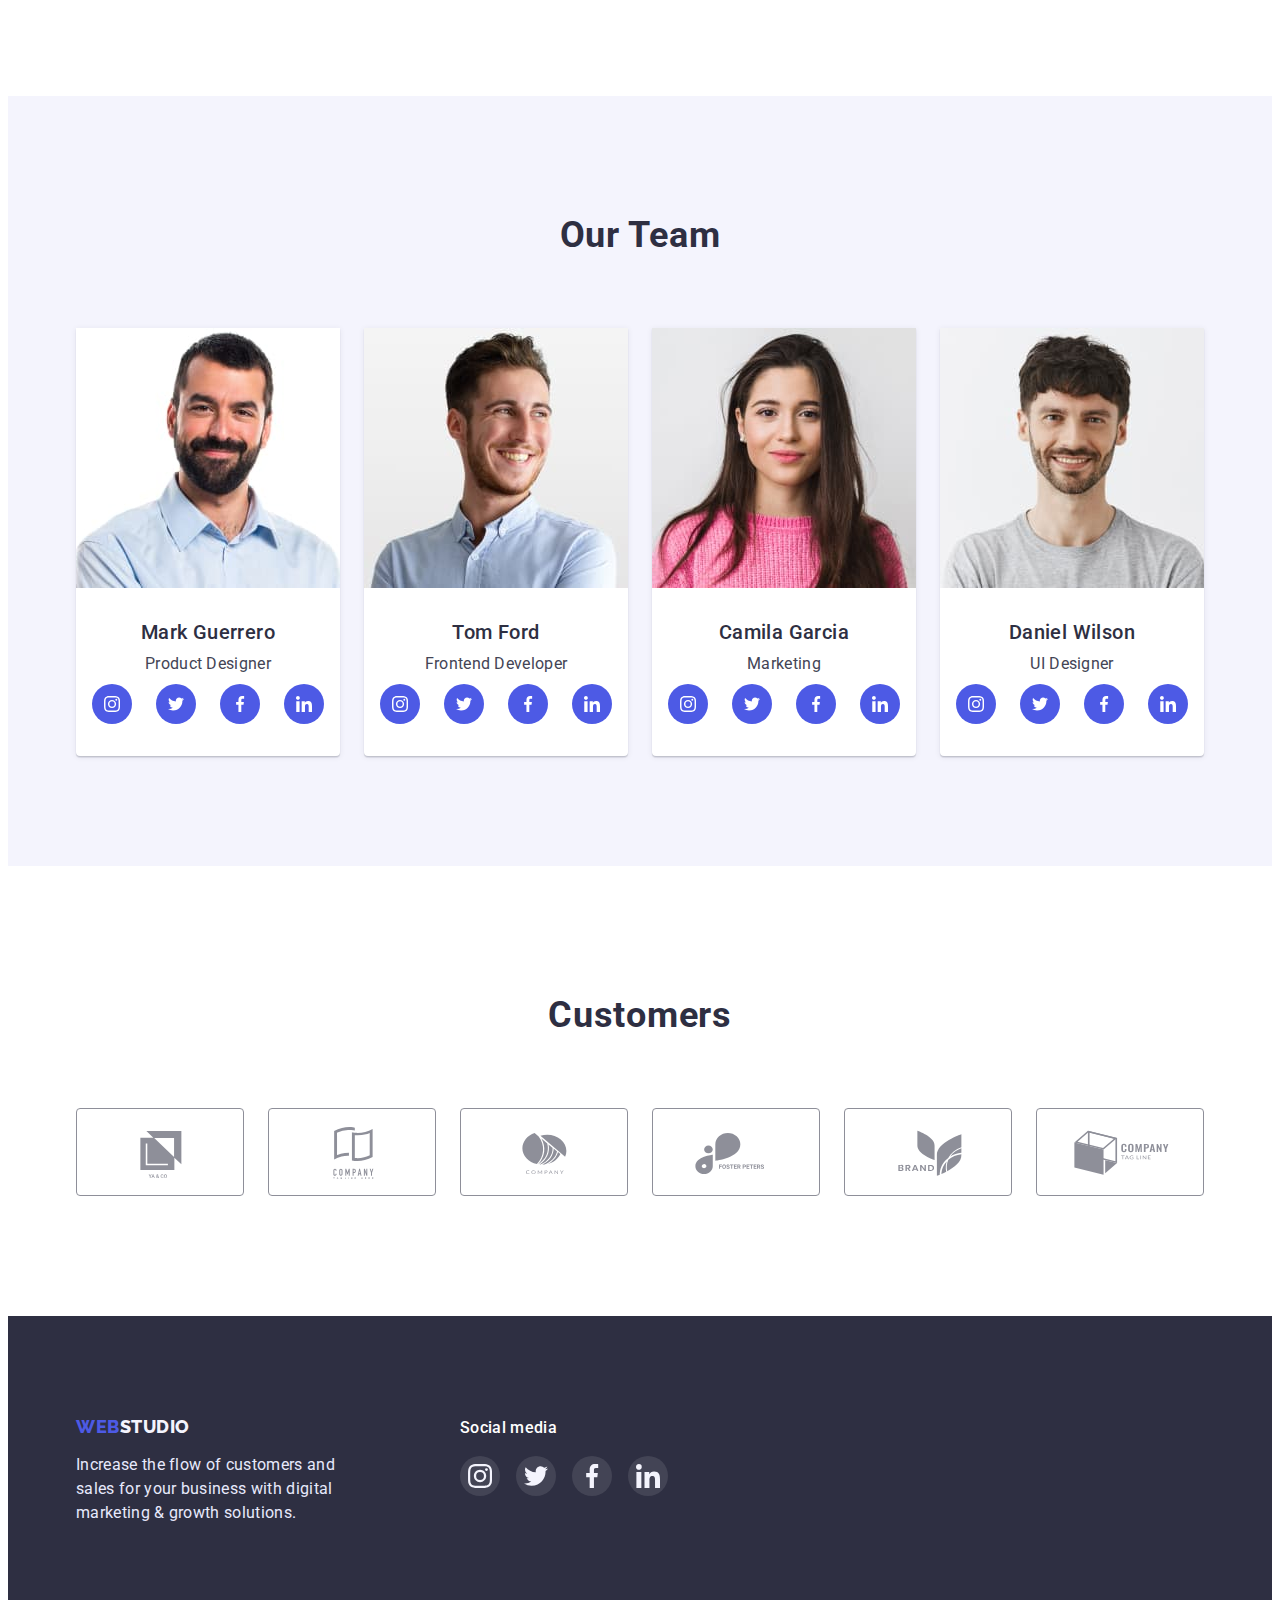
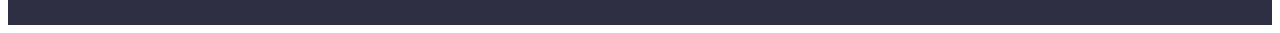
==== commit 02f751e2: "Fixed errors after checking by mentor" ====
--- a/index.html
+++ b/index.html
@@ -200,16 +200,18 @@
                     </a>
                   </li>
                   <li class="team-soc-item">
-                    <a href="" class="team-soc-link link"
-                      ><svg class="team-soc-icon" width="16" height="16">
-                        <use href="./images/icons.svg#icon-facebook"></use></svg
-                    ></a>
-                  </li>
-                  <li class="team-soc-item">
-                    <a href="" class="team-soc-link link"
-                      ><svg class="team-soc-icon" width="16" height="16">
-                        <use href="./images/icons.svg#icon-linkedin"></use></svg
-                    ></a>
+                    <a href="" class="team-soc-link link">
+                      <svg class="team-soc-icon" width="16" height="16">
+                        <use href="./images/icons.svg#icon-facebook"></use>
+                      </svg>
+                    </a>
+                  </li>
+                  <li class="team-soc-item">
+                    <a href="" class="team-soc-link link">
+                      <svg class="team-soc-icon" width="16" height="16">
+                        <use href="./images/icons.svg#icon-linkedin"></use>
+                      </svg>
+                    </a>
                   </li>
                 </ul>
               </div>
@@ -233,20 +235,23 @@
                   <li class="team-soc-item">
                     <a href="" class="team-soc-link link"
                       ><svg class="team-soc-icon" width="16" height="16">
-                        <use href="./images/icons.svg#icon-twitter"></use></svg
-                    ></a>
+                        <use href="./images/icons.svg#icon-twitter"></use>
+                      </svg>
+                    </a>
                   </li>
                   <li class="team-soc-item">
                     <a href="" class="team-soc-link link"
                       ><svg class="team-soc-icon" width="16" height="16">
-                        <use href="./images/icons.svg#icon-facebook"></use></svg
-                    ></a>
+                        <use href="./images/icons.svg#icon-facebook"></use>
+                      </svg>
+                    </a>
                   </li>
                   <li class="team-soc-item">
                     <a href="" class="team-soc-link link"
                       ><svg class="team-soc-icon" width="16" height="16">
-                        <use href="./images/icons.svg#icon-linkedin"></use></svg
-                    ></a>
+                        <use href="./images/icons.svg#icon-linkedin"></use>
+                      </svg>
+                    </a>
                   </li>
                 </ul>
               </div>
@@ -268,22 +273,25 @@
                     </a>
                   </li>
                   <li class="team-soc-item">
-                    <a href="" class="team-soc-link link"
-                      ><svg class="team-soc-icon" width="16" height="16">
-                        <use href="./images/icons.svg#icon-twitter"></use></svg
-                    ></a>
-                  </li>
-                  <li class="team-soc-item">
-                    <a href="" class="team-soc-link link"
-                      ><svg class="team-soc-icon" width="16" height="16">
-                        <use href="./images/icons.svg#icon-facebook"></use></svg
-                    ></a>
-                  </li>
-                  <li class="team-soc-item">
-                    <a href="" class="team-soc-link link"
-                      ><svg class="team-soc-icon" width="16" height="16">
-                        <use href="./images/icons.svg#icon-linkedin"></use></svg
-                    ></a>
+                    <a href="" class="team-soc-link link">
+                      <svg class="team-soc-icon" width="16" height="16">
+                        <use href="./images/icons.svg#icon-twitter"></use>
+                      </svg>
+                    </a>
+                  </li>
+                  <li class="team-soc-item">
+                    <a href="" class="team-soc-link link">
+                      <svg class="team-soc-icon" width="16" height="16">
+                        <use href="./images/icons.svg#icon-facebook"></use>
+                      </svg>
+                    </a>
+                  </li>
+                  <li class="team-soc-item">
+                    <a href="" class="team-soc-link link">
+                      <svg class="team-soc-icon" width="16" height="16">
+                        <use href="./images/icons.svg#icon-linkedin"></use>
+                      </svg>
+                    </a>
                   </li>
                 </ul>
               </div>
@@ -347,7 +355,7 @@
     <!----------------------- FOOTER ----------------------->
     <footer class="footer-section">
       <div class="footer-container container">
-        <section class="footer-wrap">
+        <div class="footer-wrap">
           <a href="./index.html" class="link footer-logo"
             ><span class="logo-accent">Web</span>Studio</a
           >
@@ -355,10 +363,10 @@
             Increase the flow of customers and sales for your business with
             digital marketing & growth solutions.
           </p>
-        </section>
+        </div>
         <!---------------- SOCIAL LINKS ---------------->
-        <section class="footer-wrap">
-          <h3 class="footer-subtitle">Social media</h3>
+        <div class="footer-wrap">
+          <p class="footer-subtitle">Social media</p>
           <ul class="footer-soc-list list">
             <li class="footer-soc-item">
               <a href="" class="footer-soc-link link">
@@ -368,25 +376,28 @@
               </a>
             </li>
             <li class="footer-soc-item">
-              <a href="" class="footer-soc-link link"
-                ><svg class="team-soc-icon" width="24" height="24">
-                  <use href="./images/icons.svg#icon-twitter"></use></svg
-              ></a>
+              <a href="" class="footer-soc-link link">
+                <svg class="team-soc-icon" width="24" height="24">
+                  <use href="./images/icons.svg#icon-twitter"></use>
+                </svg>
+              </a>
             </li>
             <li class="footer-soc-item">
-              <a href="" class="footer-soc-link link"
-                ><svg class="team-soc-icon" width="24" height="24">
-                  <use href="./images/icons.svg#icon-facebook"></use></svg
-              ></a>
+              <a href="" class="footer-soc-link link">
+                <svg class="team-soc-icon" width="24" height="24">
+                  <use href="./images/icons.svg#icon-facebook"></use>
+                </svg>
+              </a>
             </li>
             <li class="footer-soc-item">
-              <a href="" class="footer-soc-link link"
-                ><svg class="team-soc-icon" width="24" height="24">
-                  <use href="./images/icons.svg#icon-linkedin"></use></svg
-              ></a>
-            </li>
-          </ul>
-        </section>
+              <a href="" class="footer-soc-link link">
+                <svg class="team-soc-icon" width="24" height="24">
+                  <use href="./images/icons.svg#icon-linkedin"></use>
+                </svg>
+              </a>
+            </li>
+          </ul>
+        </div>
       </div>
     </footer>
   </body>
--- a/css/styles.css
+++ b/css/styles.css
@@ -335,7 +335,6 @@
   display: flex;
   justify-content: center;
   align-items: center;
-  padding: 16px 32px;
 }
 
 .customer-icon {
@@ -431,7 +430,6 @@
   border-color: transparent;
   box-shadow: 0px 3px 1px rgba(0, 0, 0, 0.1), 0px 2px 1px rgba(0, 0, 0, 0.08),
     0px 2px 2px rgba(0, 0, 0, 0.12);
-  /* border-bottom-color: transparent; */
 }
 
 .portfolio-section {
@@ -453,7 +451,6 @@
 }
 
 .portfolio-list-item {
-  /* max-width: calc((100% - 48px) / 3); */
   width: 360px;
 }
 .portfolio-list-item-div {
@@ -464,13 +461,13 @@
 }
 .portfolio-list-item:hover > .portfolio-list-item-div,
 .portfolio-list-item:focus > .portfolio-list-item-div {
-  border: none;
+  border-color: transparent;
 }
 .portfolio-list-item:is(:hover, :focus) {
-  border: 0.5px solid var(--light-color);
   box-shadow: 0px 1px 6px rgba(46, 47, 66, 0.08),
     0px 1px 1px rgba(46, 47, 66, 0.16), 0px 2px 1px rgba(46, 47, 66, 0.08);
 }
+
 .subtitle-portfolio {
   margin: 0 0 8px;
 }
